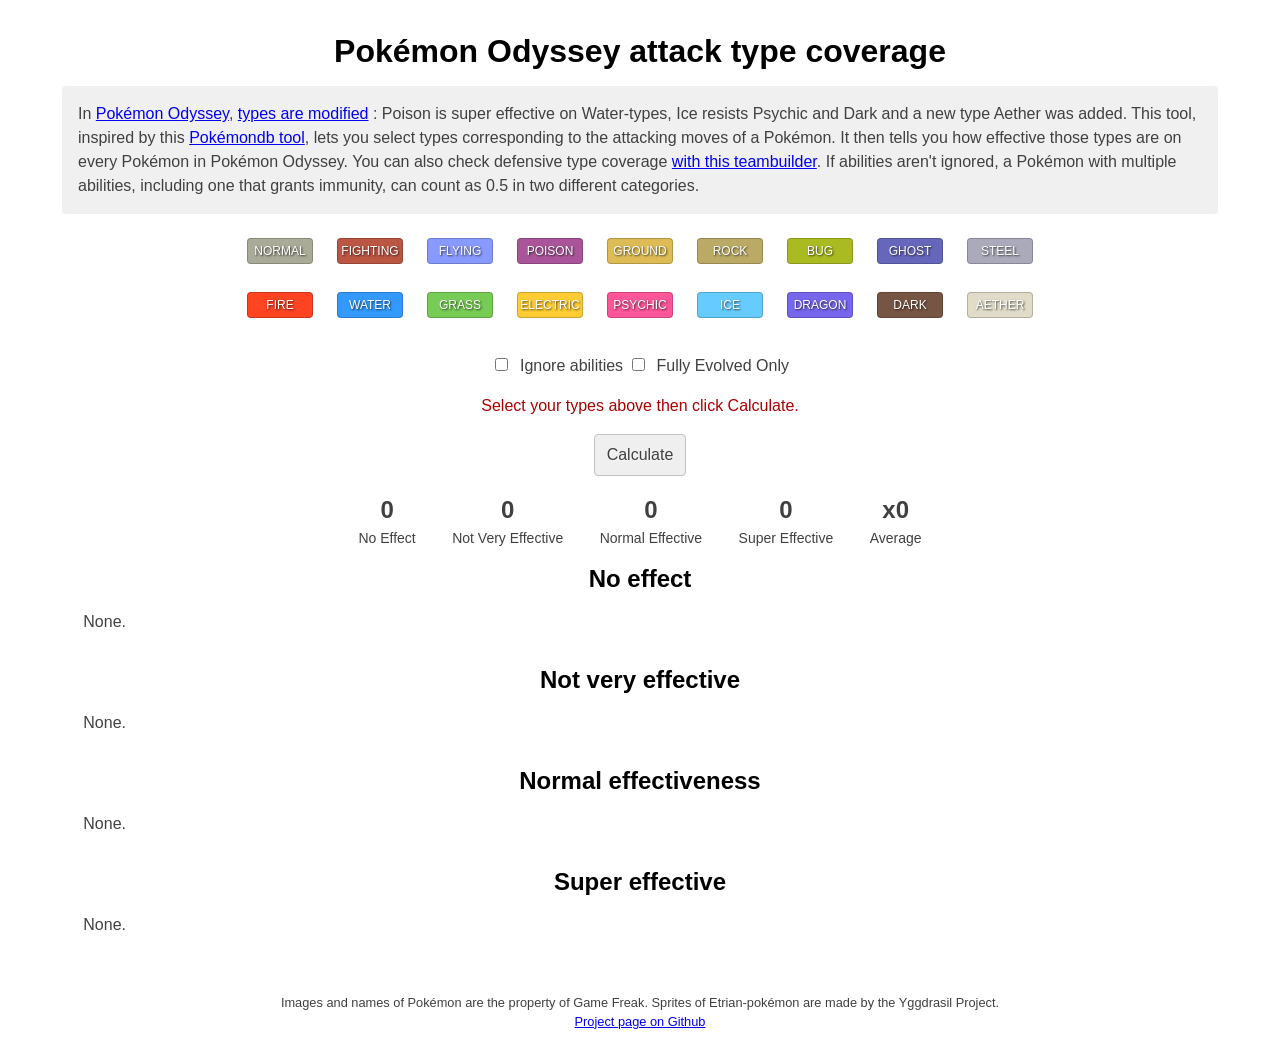
==== index.html @ f4f81583 "Added a filter to see only fully evolved pokemons" ====
<!DOCTYPE html>
<html lang="en">

<head>
	<meta http-equiv="content-type" content="text/html; charset=UTF-8">
	<meta charset="utf-8">
	<title>Pokémon Odyssey Type Coverage calculator</title>

	<link rel="stylesheet" href="main.css">

	<meta name="viewport" content="width=device-width, initial-scale=1">
	<meta property="og:title" content="Pokémon Odyssey Type Coverage calculator">

	<script defer="defer" src="./data/pokemon.js"></script>
	<script defer="defer" src="./data/type-chart.js"></script>
	<script defer="defer" src="./data/abilities.js"></script>
	<script defer="defer" src="main.js"></script>
</head>

<body>
	<main class="grid-container">
		<h1 class="text-center">Pokémon Odyssey attack type coverage</h1>

		<div class="explainations">
			In <a href="https://www.pokecommunity.com/threads/pok%C3%A9mon-odyssey-complete-v4-1.488536/"
				target="_blank">Pokémon Odyssey</a>,
			<a href="https://docs.google.com/spreadsheets/d/1Es1clPMUhEEqZRHW0tgAmvxqSzVXiXmD" target="_blank">types are
				modified</a>
			: Poison is super effective on Water-types, Ice resists Psychic
			and Dark and a new type Aether was added.
			This tool, inspired by this <a href="https://pokemondb.net/tools/type-coverage" target="_blank">Pokémondb
				tool</a>, lets you select types corresponding to the attacking moves of a Pokémon.
			It then tells you how effective those types are on every Pokémon in Pokémon Odyssey.
			You can also check defensive type coverage
			<a href="https://nterrien.github.io/pkmn-odyssey-teambuilder/" target="_blank">with this teambuilder</a>.
			If abilities aren't ignored, a Pokémon with multiple abilities, including one that grants immunity, can
			count as 0.5 in two different categories.
		</div>

		<div class="type-select"></div>
		<p class="text-center">
			<label><input type="checkbox" name="ability" id="ability">&nbsp; Ignore abilities</label>
			<label><input type="checkbox" name="final-evo" id="final-evo">&nbsp; Fully Evolved Only</label>
		</p>

		<p class="infos">Select your types above then click Calculate.</p>

		<p class="text-center">
			<button id="calc-coverage">Calculate</button>
		</p>

		<div class="stat-summary">
			<div class="stat-summary-item">
				<span class="stat-summary-count" id="total-immune">0</span><br>
				<div class="tooltip">No Effect<span class="tooltiptext">x0</span></div>
			</div>
			<div class="stat-summary-item">
				<span class="stat-summary-count" id="total-resisted">0</span><br>
				<div class="tooltip">Not Very Effective<span class="tooltiptext">x0.25 or x0.5</span></div>
			</div>
			<div class="stat-summary-item">
				<span class="stat-summary-count" id="total-normal">0</span><br>
				<div class="tooltip">Normal Effective<span class="tooltiptext">x1</span></div>
			</div>
			<div class="stat-summary-item">
				<span class="stat-summary-count" id="total-weak">0</span><br>
				<div class="tooltip">Super Effective<span class="tooltiptext">x2 or x4</span></div>
			</div>
			<div class="stat-summary-item">
				<span class="stat-summary-count" id="average">x0</span><br>
				<div class="tooltip">Average
				</div>
			</div>

			<h2>No effect</h2>
			<div id="pkmn-immune" class="infocard-list">
				<p>None.</p>
			</div>

			<h2>Not very effective</h2>
			<div id="pkmn-resisted" class="infocard-list">
				<p>None.</p>
			</div>

			<h2>Normal effectiveness</h2>
			<div id="pkmn-normal" class="infocard-list">
				<p>None.</p>
			</div>

			<h2>Super effective</h2>
			<div id="pkmn-weak" class="infocard-list">
				<p>None.</p>
			</div>
	</main>
</body>

<footer>
	<div>
		Images and names of Pokémon are the property of Game Freak.
		Sprites of Etrian-pokémon are made by the Yggdrasil Project.
	</div>
	<a href="https://github.com/nterrien/pkmn-odyssey-type-coverage">Project page on Github</a>
</footer>

</html>
---- main.css ----
* {
    box-sizing: border-box
}

html {
    min-height: 100%;
    color: #404040;
    font-family: "Fira Sans", "Trebuchet MS", Ubuntu, Helvetica, Arial, sans-serif;
    font-size: 16px;
    line-height: 1.5;
    -webkit-text-size-adjust: none;
    text-size-adjust: none
}

main {
    margin: 1.25rem auto 2rem;
    padding: .75rem 1rem;
    background-color: #fff
}

@media (min-width:620px) {
    main {
        margin-top: 2rem;
        padding: 1.5rem 2rem
    }
}

@media (min-width:900px) {
    main {
        min-height: 600px
    }
}

@media (min-width:1220px) {
    main {
        border-radius: 4px
    }
}

.grid-container {
    margin: 0 auto;
    max-width: 1220px
}

h1,
h2,
p {
    margin: 0 0 1rem;
    padding: 0
}

h1,
h2 {
    color: black;
    font-weight: 700;
    line-height: 1.2;
    word-wrap: break-word;
    overflow-wrap: break-word
}

@media (max-width:619px) {
    h1 {
        font-size: 2rem
    }

    h2 {
        font-size: 1.5rem
    }
}

.text-center {
    text-align: center
}

.explainations {
    --panel-text: #404040;
    display: block;
    margin-bottom: 1rem;
    padding: 1rem;
    border-radius: 4px;
    color: #404040;
    background-color: #f0f0f0
}

.type-select {
    max-width: 850px;
    margin: 0 auto 1rem;
    text-align: center;
}

.type-button {
    cursor: pointer;
    display: inline-block;
    margin: 0 0.25rem 0.5rem;
    padding: 8px;
}

.type-button:hover {
    background-color: #f0f0f0;
}

.type-button.selected {
    background-color: #dbdbdb;
    box-shadow: inset 0 0 1px #737373;
}

.type-icon {
    display: inline-block;
    width: 66px;
    margin-bottom: 4px;
    background: #dbdbdb;
    background-color: black;
    border: 1px solid #a3a3a3;
    border-radius: 4px;
    border: 1px solid rgba(0, 0, 0, .2);
    color: #fff;
    font-size: .75rem;
    font-weight: 400;
    line-height: 1.5rem;
    text-align: center;
    text-shadow: 1px 1px 2px rgba(0, 0, 0, .7);
    text-transform: uppercase;
    transition: opacity .4s
}

.type-icon:active,
.type-icon:focus,
.type-icon:hover {
    color: #fff;
    text-decoration: none
}

.type-icon:link:active,
.type-icon:link:focus,
.type-icon:link:hover {
    opacity: .85
}

.type-normal {
    background-color: #aa9
}

.type-fire {
    background-color: #f42
}

.type-water {
    background-color: #39f
}

.type-electric {
    background-color: #fc3
}

.type-grass {
    background-color: #7c5
}

.type-ice {
    background-color: #6cf
}

.type-fighting {
    background-color: #b54
}

.type-poison {
    background-color: #a59
}

.type-ground {
    background-color: #db5
}

.type-flying {
    background-color: #89f
}

.type-psychic {
    background-color: #f59
}

.type-bug {
    background-color: #ab2
}

.type-rock {
    background-color: #ba6
}

.type-ghost {
    background-color: #66b
}

.type-dragon {
    background-color: #76e
}

.type-dark {
    background-color: #754
}

.type-steel {
    background-color: #aab
}

.type-fairy {
    background-color: #e9e
}

.type-aether {
    background-color: #e0dcc9
}

.infos {
    color: #a00;
    text-align: center;
}

button {
    padding: .5rem .75rem;
    font: inherit;
    cursor: pointer;
    border: 1px solid #c2c2c2;
    border-radius: 4px;
    color: #404040;
    text-shadow: 1px 1px 2px rgba(255, 255, 255, .6)
}

button:active {
    outline: 0;
    box-shadow: 0 1px 5px rgba(0, 0, 0, .2)
}

button:focus {
    outline: 0;
    border-color: #a3a3a3;
    background-color: #dbdbdb;
}

.stat-summary {
    text-align: center
}

.stat-summary-item {
    display: inline-block;
    margin: 0 1rem 1rem;
    font-size: .875rem
}

.stat-summary-count {
    font-size: 1.5rem;
    font-weight: 700
}

.infocard-list {
    margin-bottom: 1rem
}

@supports (display:grid) {
    .infocard-list {
        display: grid;
        grid-gap: .75rem;
        grid-template-columns: repeat(auto-fill, minmax(82px, 1fr))
    }
}

.pkmn-name {
    font-size: .875rem;
    text-align: center;
}

.tooltip {
    position: relative;
    display: inline-block;
}

.tooltip .tooltiptext {
    visibility: hidden;
    width: 120px;
    background-color: #555;
    color: #fff;
    text-align: center;
    border-radius: 6px;
    padding: 5px 0;
    position: absolute;
    z-index: 1;
    bottom: 125%;
    left: 50%;
    margin-left: -60px;
    opacity: 0;
    transition: opacity 0.3s;
}

.tooltip .tooltiptext::after {
    content: "";
    position: absolute;
    top: 100%;
    left: 50%;
    margin-left: -5px;
    border-width: 5px;
    border-style: solid;
    border-color: #555 transparent transparent transparent;
}

.tooltip:hover .tooltiptext {
    visibility: visible;
    opacity: 1;
}

footer {
    text-align: center;
    font-size: 0.8rem;
}
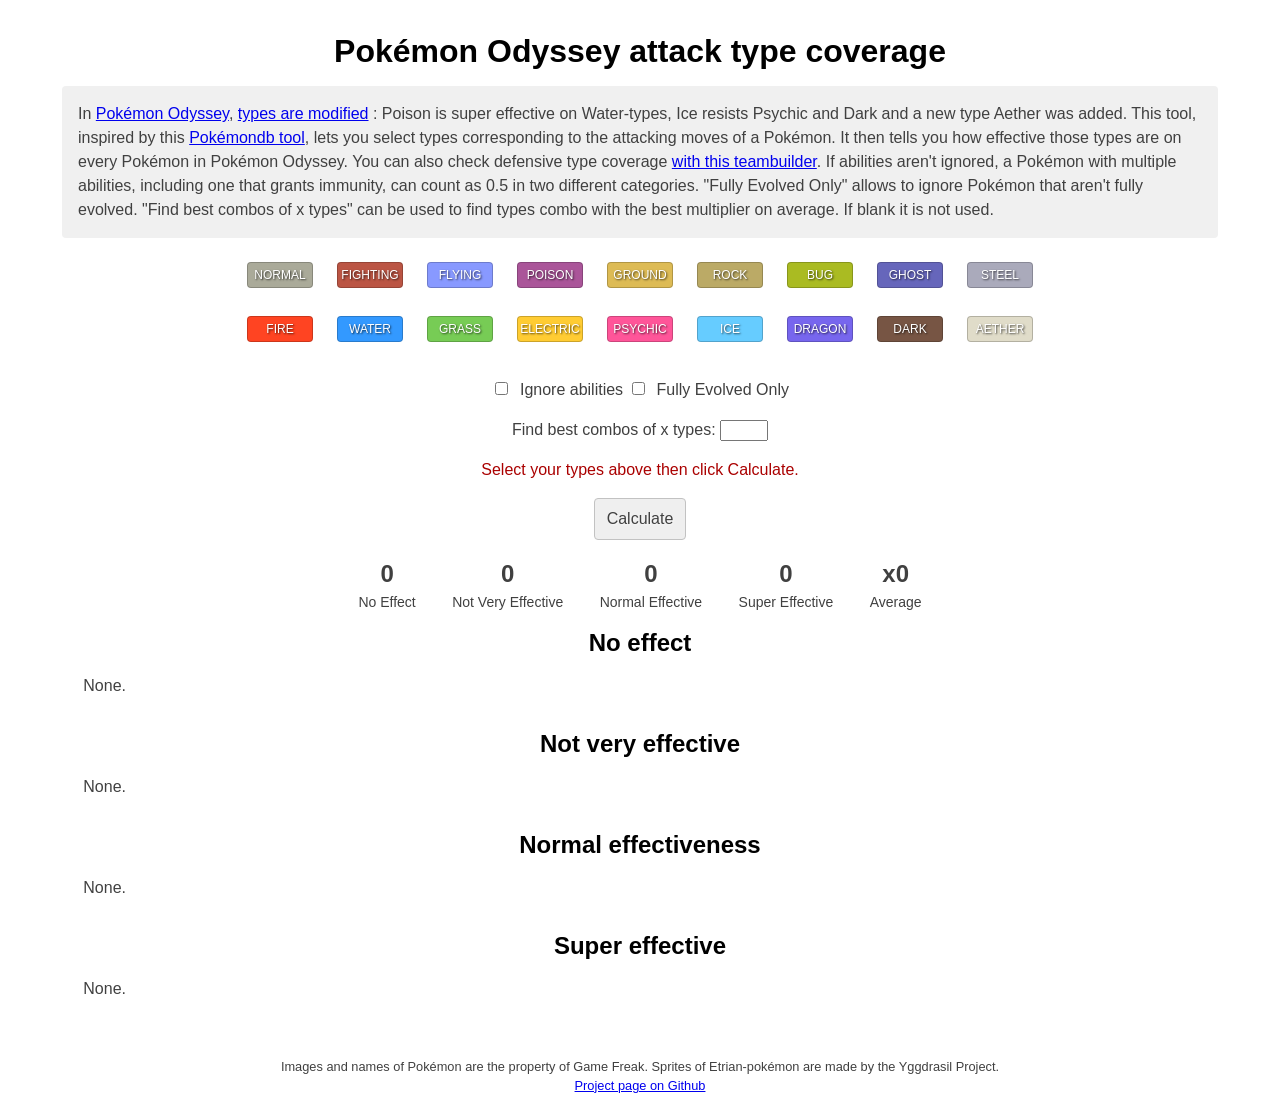
==== commit fcac698f: "New feature: best combo of x types" ====
--- a/index.html
+++ b/index.html
@@ -35,12 +35,19 @@
 			<a href="https://nterrien.github.io/pkmn-odyssey-teambuilder/" target="_blank">with this teambuilder</a>.
 			If abilities aren't ignored, a Pokémon with multiple abilities, including one that grants immunity, can
 			count as 0.5 in two different categories.
+			"Fully Evolved Only" allows to ignore Pokémon that aren't fully evolved.
+			"Find best combos of x types" can be used to find types combo with the best multiplier on average. If blank
+			it is not used.
 		</div>
 
 		<div class="type-select"></div>
 		<p class="text-center">
 			<label><input type="checkbox" name="ability" id="ability">&nbsp; Ignore abilities</label>
 			<label><input type="checkbox" name="final-evo" id="final-evo">&nbsp; Fully Evolved Only</label>
+		</p>
+		<p class="text-center">
+			<label>Find best combos of x types: <input id="nbcombo" type="number" min="0" max="18"></label>
+			<p class="text-center hide" id="comboResult"></p>
 		</p>
 
 		<p class="infos">Select your types above then click Calculate.</p>
--- a/main.css
+++ b/main.css
@@ -110,7 +110,6 @@
     margin-bottom: 4px;
     background: #dbdbdb;
     background-color: black;
-    border: 1px solid #a3a3a3;
     border-radius: 4px;
     border: 1px solid rgba(0, 0, 0, .2);
     color: #fff;
@@ -210,6 +209,18 @@
 
 .type-aether {
     background-color: #e0dcc9
+}
+
+#comboResult {
+    border: 1px solid #b0b0b0;
+    border-radius: 10px;
+    width: fit-content;
+    margin: 0 auto;
+    padding: 7px;
+}
+
+.hide {
+    display: none;
 }
 
 .infos {
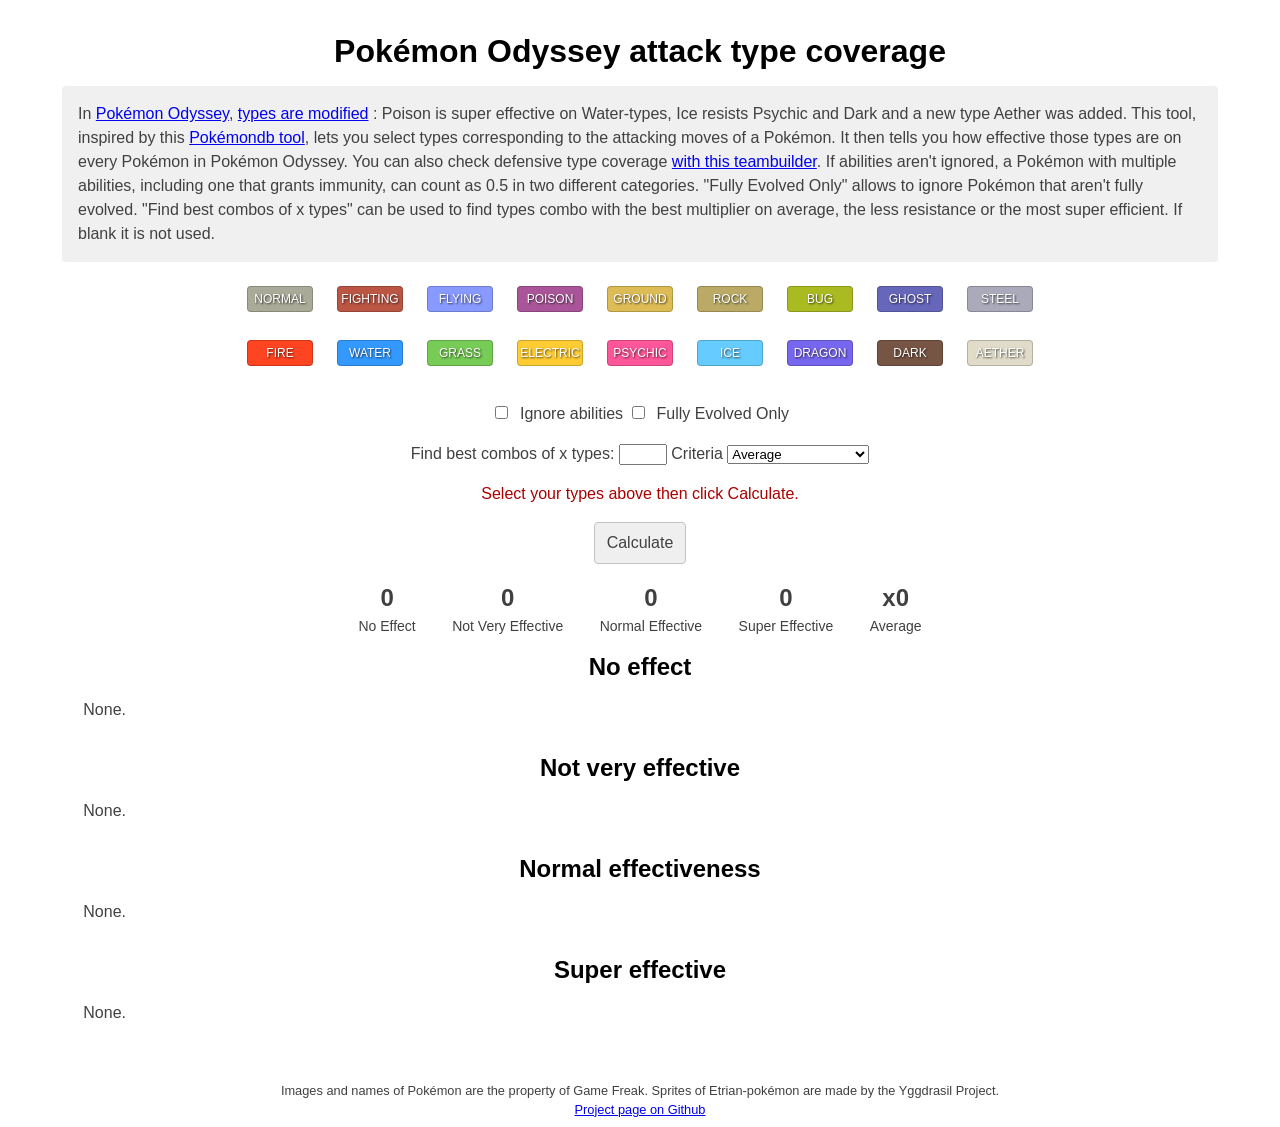
==== commit 5c5a3fc8: "Add criteria "most super effective" and "less resistance" to the combo feature" ====
--- a/index.html
+++ b/index.html
@@ -36,8 +36,9 @@
 			If abilities aren't ignored, a Pokémon with multiple abilities, including one that grants immunity, can
 			count as 0.5 in two different categories.
 			"Fully Evolved Only" allows to ignore Pokémon that aren't fully evolved.
-			"Find best combos of x types" can be used to find types combo with the best multiplier on average. If blank
-			it is not used.
+			"Find best combos of x types" can be used to find types combo with the best multiplier on average, the less
+			resistance or the most super efficient.
+			If blank it is not used.
 		</div>
 
 		<div class="type-select"></div>
@@ -47,8 +48,15 @@
 		</p>
 		<p class="text-center">
 			<label>Find best combos of x types: <input id="nbcombo" type="number" min="0" max="18"></label>
-			<p class="text-center hide" id="comboResult"></p>
+			<label>Criteria
+				<select id="criteria">
+					<option value="average" selected>Average</option>
+					<option value="most-super">Most super effective</option>
+					<option value="less-res">Less resisted</option>
+				</select>
+			</label>
 		</p>
+		<p class="text-center hide" id="comboResult"></p>
 
 		<p class="infos">Select your types above then click Calculate.</p>
 
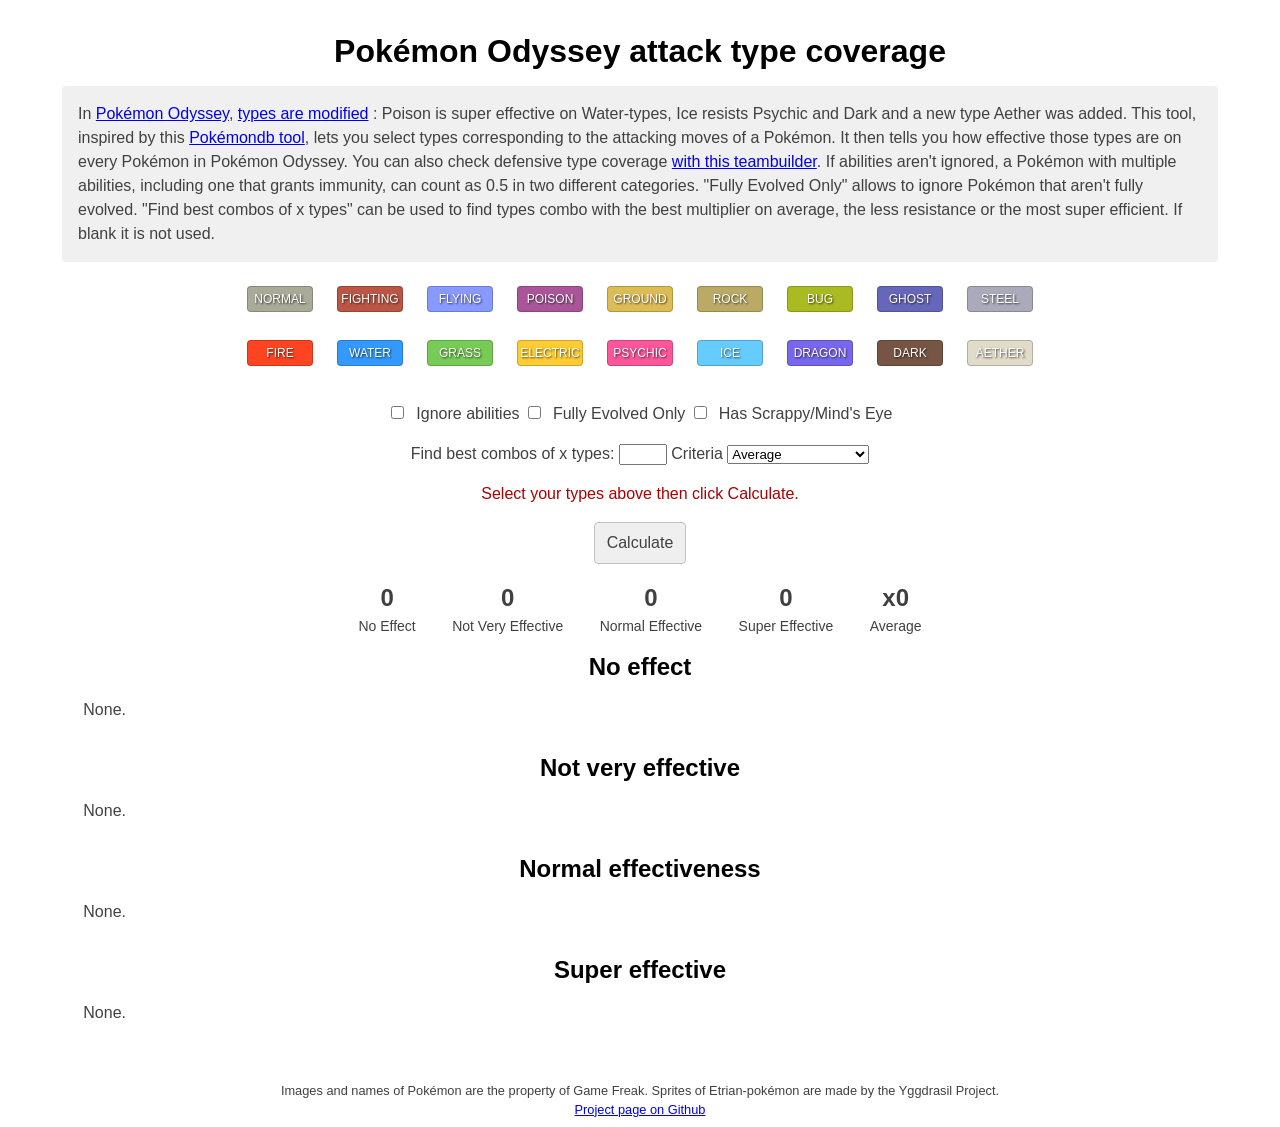
==== commit 036f0e32: "Add Scrappy option" ====
--- a/index.html
+++ b/index.html
@@ -45,6 +45,7 @@
 		<p class="text-center">
 			<label><input type="checkbox" name="ability" id="ability">&nbsp; Ignore abilities</label>
 			<label><input type="checkbox" name="final-evo" id="final-evo">&nbsp; Fully Evolved Only</label>
+			<label><input type="checkbox" name="scrappy" id="scrappy">&nbsp; Has Scrappy/Mind's Eye</label>
 		</p>
 		<p class="text-center">
 			<label>Find best combos of x types: <input id="nbcombo" type="number" min="0" max="18"></label>
--- a/main.css
+++ b/main.css
@@ -219,6 +219,10 @@
     padding: 7px;
 }
 
+#comboResult>div {
+    text-align: left;
+}
+
 .hide {
     display: none;
 }
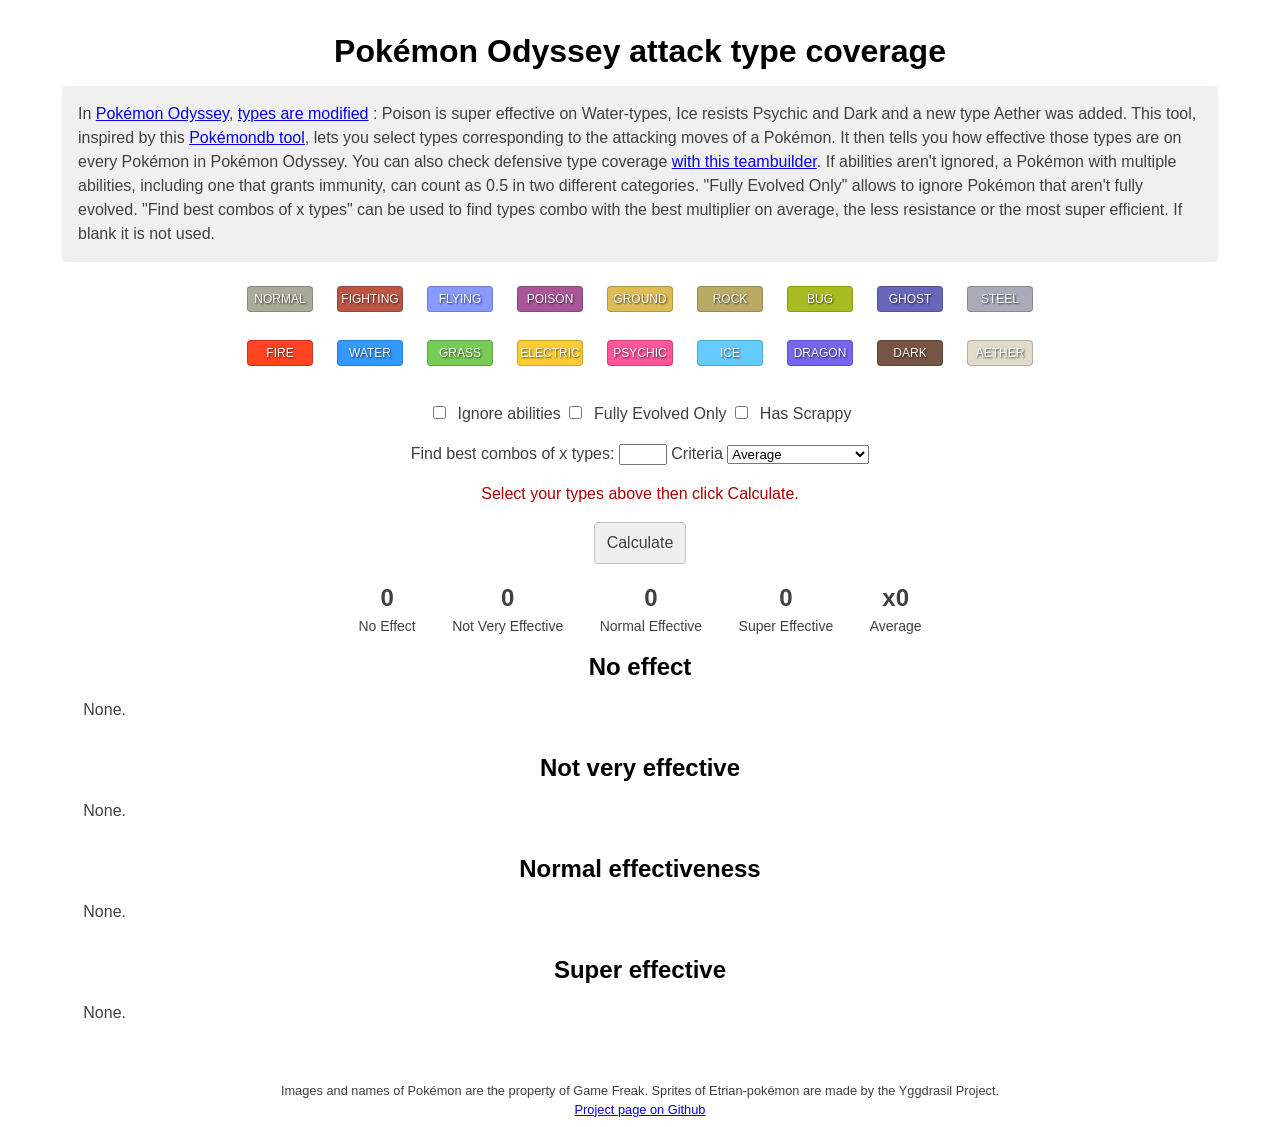
==== commit 9509e300: "Mind's eye is not in game" ====
--- a/index.html
+++ b/index.html
@@ -45,7 +45,9 @@
 		<p class="text-center">
 			<label><input type="checkbox" name="ability" id="ability">&nbsp; Ignore abilities</label>
 			<label><input type="checkbox" name="final-evo" id="final-evo">&nbsp; Fully Evolved Only</label>
-			<label><input type="checkbox" name="scrappy" id="scrappy">&nbsp; Has Scrappy/Mind's Eye</label>
+			<label class="tooltip"><input type="checkbox" name="scrappy" id="scrappy">&nbsp; Has Scrappy
+				<span class="tooltiptext">Ignore Ghost immunities</span>
+			</label>
 		</p>
 		<p class="text-center">
 			<label>Find best combos of x types: <input id="nbcombo" type="number" min="0" max="18"></label>
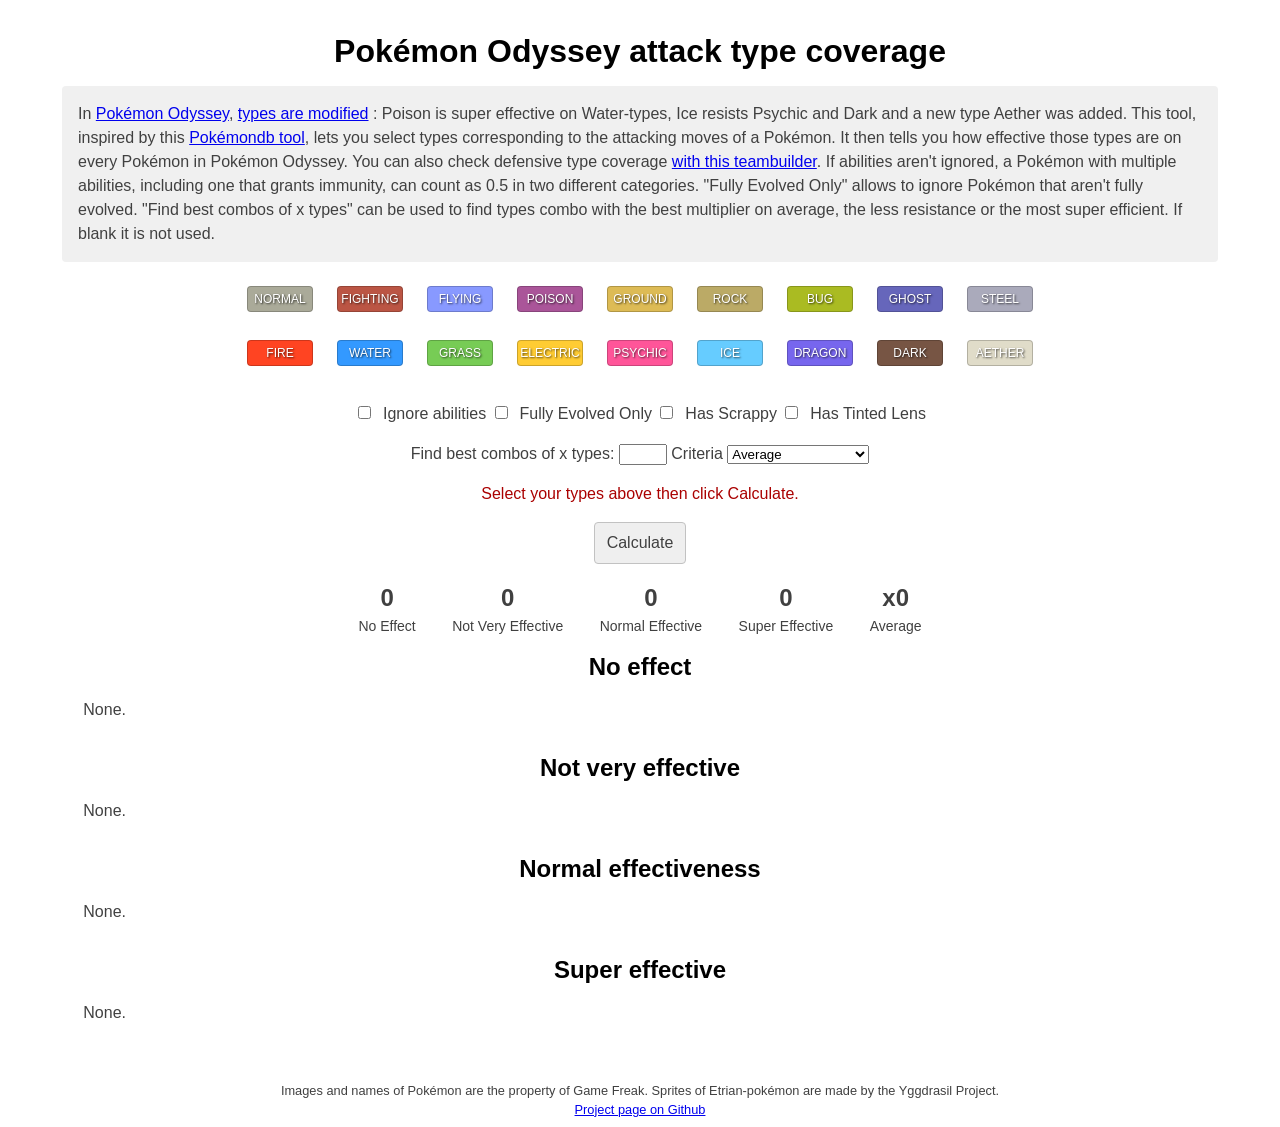
==== commit 81ecd77f: "Add Tinted Lens" ====
--- a/index.html
+++ b/index.html
@@ -47,6 +47,9 @@
 			<label><input type="checkbox" name="final-evo" id="final-evo">&nbsp; Fully Evolved Only</label>
 			<label class="tooltip"><input type="checkbox" name="scrappy" id="scrappy">&nbsp; Has Scrappy
 				<span class="tooltiptext">Ignore Ghost immunities</span>
+			</label>
+			<label class="tooltip"><input type="checkbox" name="tintedlens" id="tintedlens">&nbsp; Has Tinted Lens
+				<span class="tooltiptext">Damage x2 on resistance</span>
 			</label>
 		</p>
 		<p class="text-center">
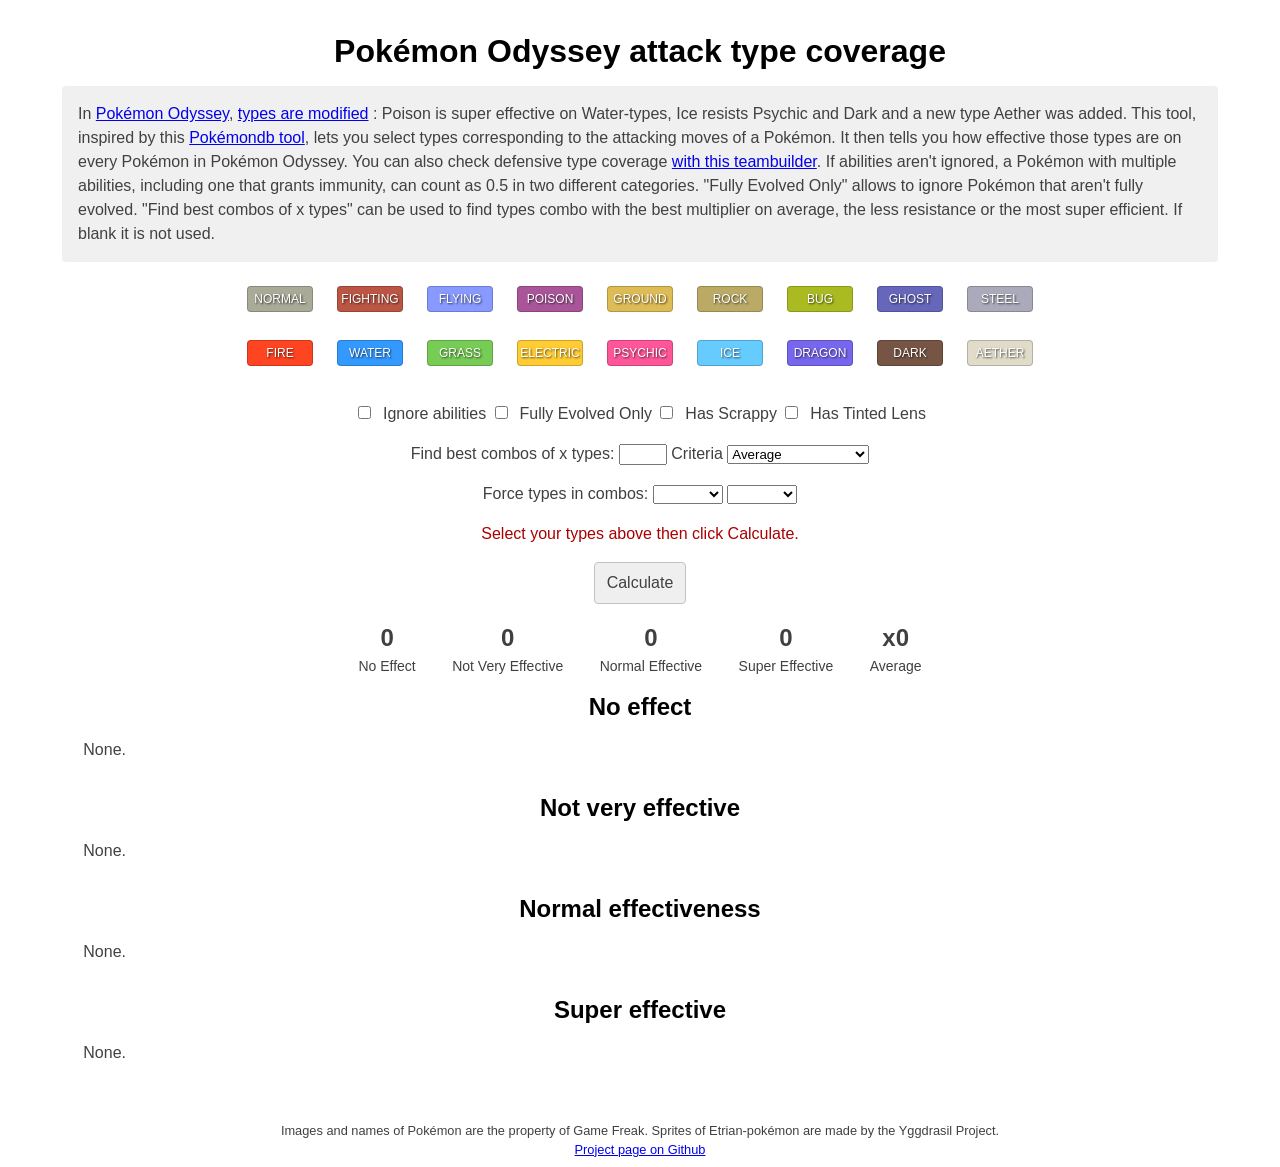
==== commit ee71f772: "Option to force types in combos" ====
--- a/index.html
+++ b/index.html
@@ -62,6 +62,12 @@
 				</select>
 			</label>
 		</p>
+		<p class="text-center">
+			<label>Force types in combos:
+				<select id="force-type-1"><option>Placeholder</option></select>
+				<select id="force-type-2"><option>Placeholder</option></select>
+			</label>
+		</p>
 		<p class="text-center hide" id="comboResult"></p>
 
 		<p class="infos">Select your types above then click Calculate.</p>
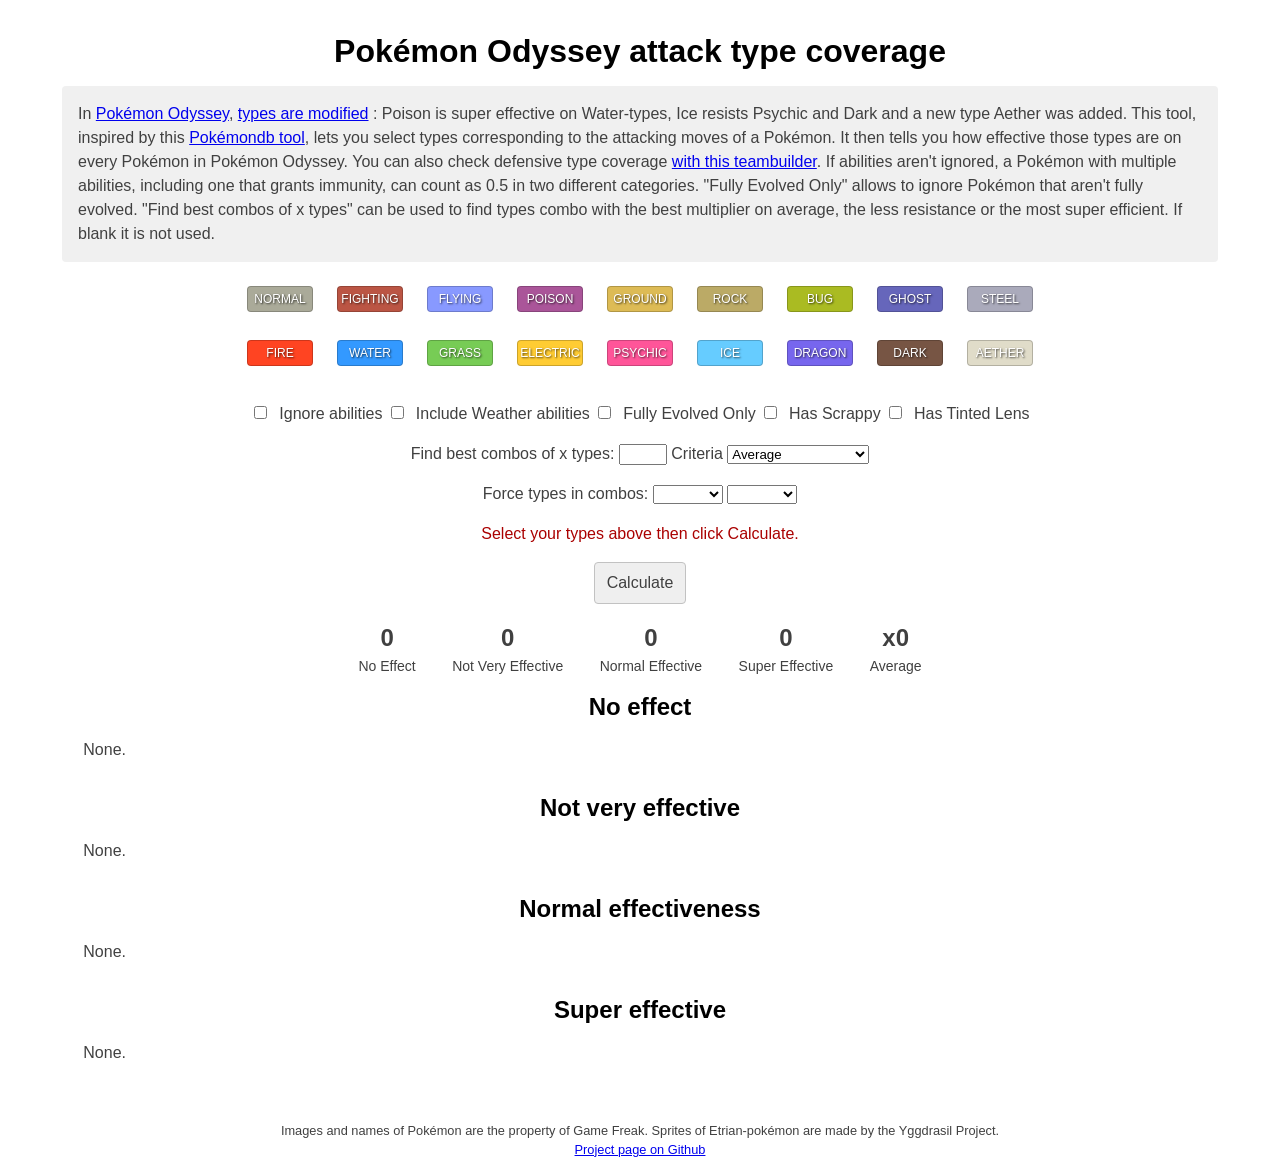
==== commit 8165a41a: "Added weather abilities" ====
--- a/index.html
+++ b/index.html
@@ -44,6 +44,9 @@
 		<div class="type-select"></div>
 		<p class="text-center">
 			<label><input type="checkbox" name="ability" id="ability">&nbsp; Ignore abilities</label>
+			<label class="tooltip"><input type="checkbox" name="weather" id="weather">&nbsp; Include Weather abilities
+				<span class="tooltiptext">Include weather summoned by abilities. For example, if checked, Torkoal will take x1 damage from Water moves</span>
+			</label>
 			<label><input type="checkbox" name="final-evo" id="final-evo">&nbsp; Fully Evolved Only</label>
 			<label class="tooltip"><input type="checkbox" name="scrappy" id="scrappy">&nbsp; Has Scrappy
 				<span class="tooltiptext">Ignore Ghost immunities</span>
@@ -83,7 +86,7 @@
 			</div>
 			<div class="stat-summary-item">
 				<span class="stat-summary-count" id="total-resisted">0</span><br>
-				<div class="tooltip">Not Very Effective<span class="tooltiptext">x0.25 or x0.5</span></div>
+				<div class="tooltip">Not Very Effective<span class="tooltiptext">&lt; x1 (usually x0.25 or x0.5)</span></div>
 			</div>
 			<div class="stat-summary-item">
 				<span class="stat-summary-count" id="total-normal">0</span><br>
@@ -91,7 +94,7 @@
 			</div>
 			<div class="stat-summary-item">
 				<span class="stat-summary-count" id="total-weak">0</span><br>
-				<div class="tooltip">Super Effective<span class="tooltiptext">x2 or x4</span></div>
+				<div class="tooltip">Super Effective<span class="tooltiptext">&gt; x1 (usually x2 or x4)</span></div>
 			</div>
 			<div class="stat-summary-item">
 				<span class="stat-summary-count" id="average">x0</span><br>
